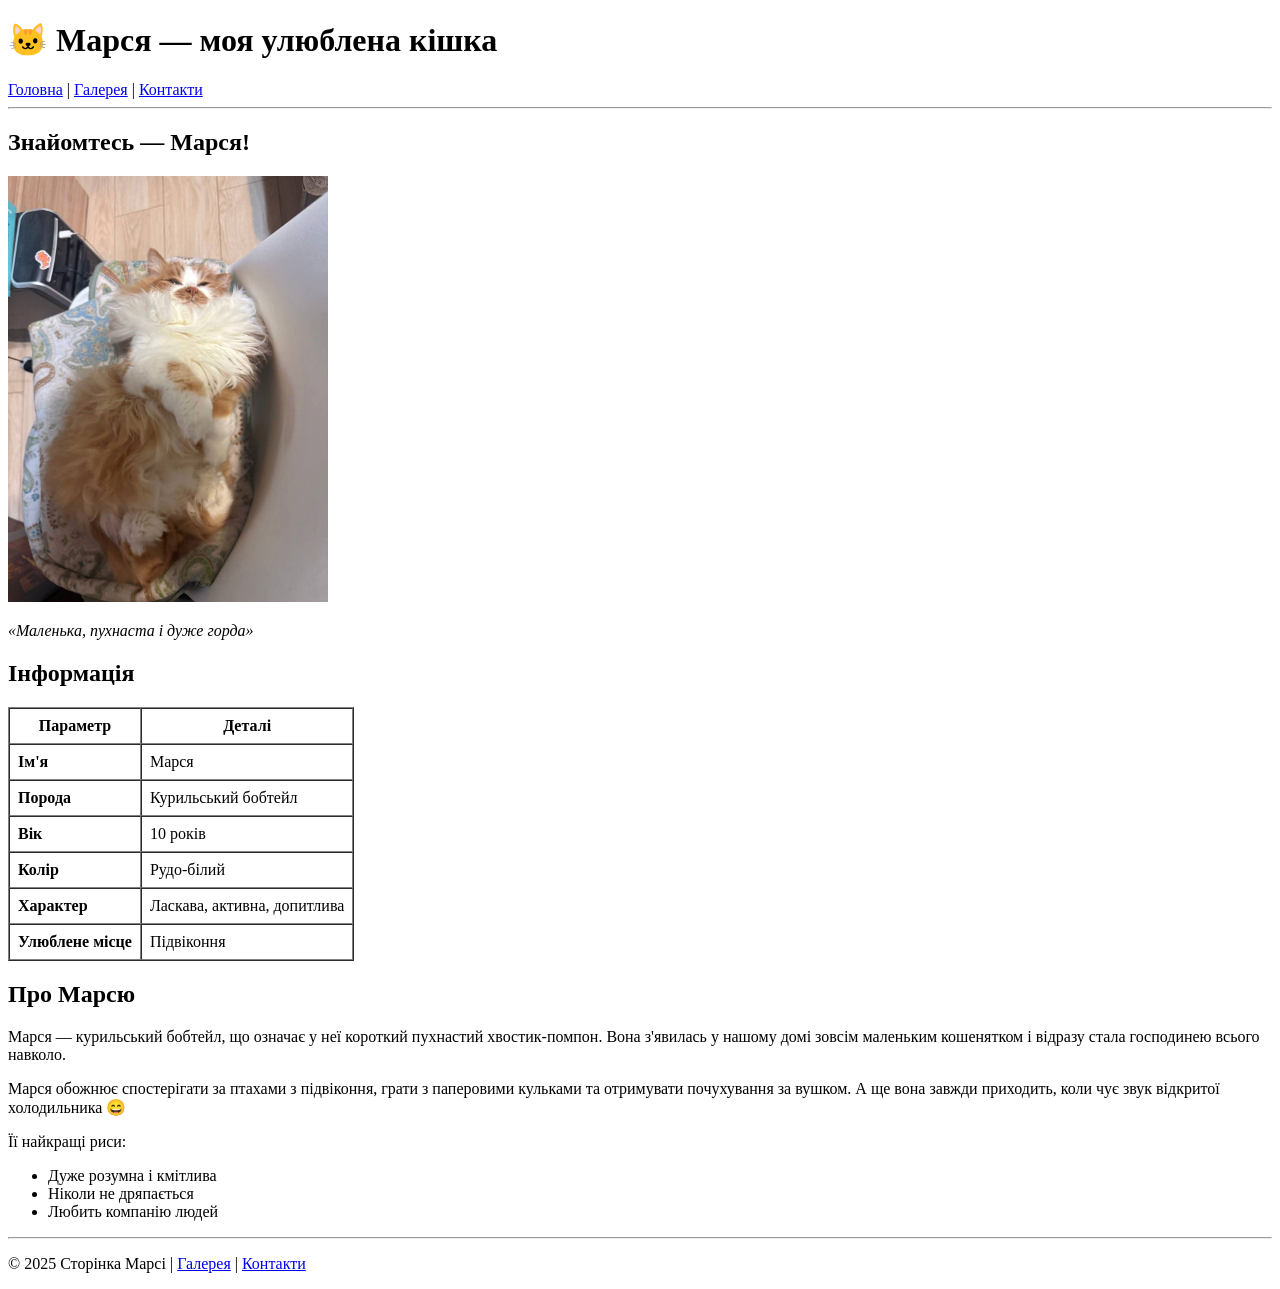
==== index.html @ 291ef11d "Add personal page about cat Marsya" ====
<!DOCTYPE html>
<html lang="uk">
<head>
  <meta charset="UTF-8">
  <meta name="viewport" content="width=device-width, initial-scale=1.0">
  <title>Марся — курильський бобтейл</title>
</head>
<body>

  <header>
    <h1>🐱 Марся — моя улюблена кішка</h1>
    <nav>
      <a href="index.html">Головна</a> |
      <a href="pages/gallery.html">Галерея</a> |
      <a href="pages/contact.html">Контакти</a>
    </nav>
    <hr>
  </header>

  <main>

    <section>
      <h2>Знайомтесь — Марся!</h2>
      <img src="photo/marsya-main.jpg" alt="Марся — курильський бобтейл" width="320">
      <p><em>«Маленька, пухнаста і дуже горда»</em></p>
    </section>

    <section>
      <h2>Інформація</h2>
      <table border="1" cellpadding="8" cellspacing="0">
        <tr>
          <th>Параметр</th>
          <th>Деталі</th>
        </tr>
        <tr>
          <td><b>Ім'я</b></td>
          <td>Марся</td>
        </tr>
        <tr>
          <td><b>Порода</b></td>
          <td>Курильський бобтейл</td>
        </tr>
        <tr>
          <td><b>Вік</b></td>
          <td>10 років</td>
        </tr>
        <tr>
          <td><b>Колір</b></td>
          <td>Рудо-білий</td>
        </tr>
        <tr>
          <td><b>Характер</b></td>
          <td>Ласкава, активна, допитлива</td>
        </tr>
        <tr>
          <td><b>Улюблене місце</b></td>
          <td>Підвіконня</td>
        </tr>
      </table>
    </section>

    <section>
      <h2>Про Марсю</h2>
      <p>
        Марся — курильський бобтейл, що означає у неї короткий пухнастий хвостик-помпон.
        Вона з'явилась у нашому домі зовсім маленьким кошенятком і відразу стала
        господинею всього навколо.
      </p>
      <p>
        Марся обожнює спостерігати за птахами з підвіконня, грати з паперовими кульками
        та отримувати почухування за вушком. А ще вона завжди приходить, коли чує
        звук відкритої холодильника 😄
      </p>
      <p>Її найкращі риси:</p>
      <ul>
        <li>Дуже розумна і кмітлива</li>
        <li>Ніколи не дряпається</li>
        <li>Любить компанію людей</li>
      </ul>
    </section>

  </main>

  <hr>
  <footer>
    <p>
      &copy; 2025 Сторінка Марсі |
      <a href="pages/gallery.html">Галерея</a> |
      <a href="pages/contact.html">Контакти</a>
    </p>
  </footer>

</body>
</html>
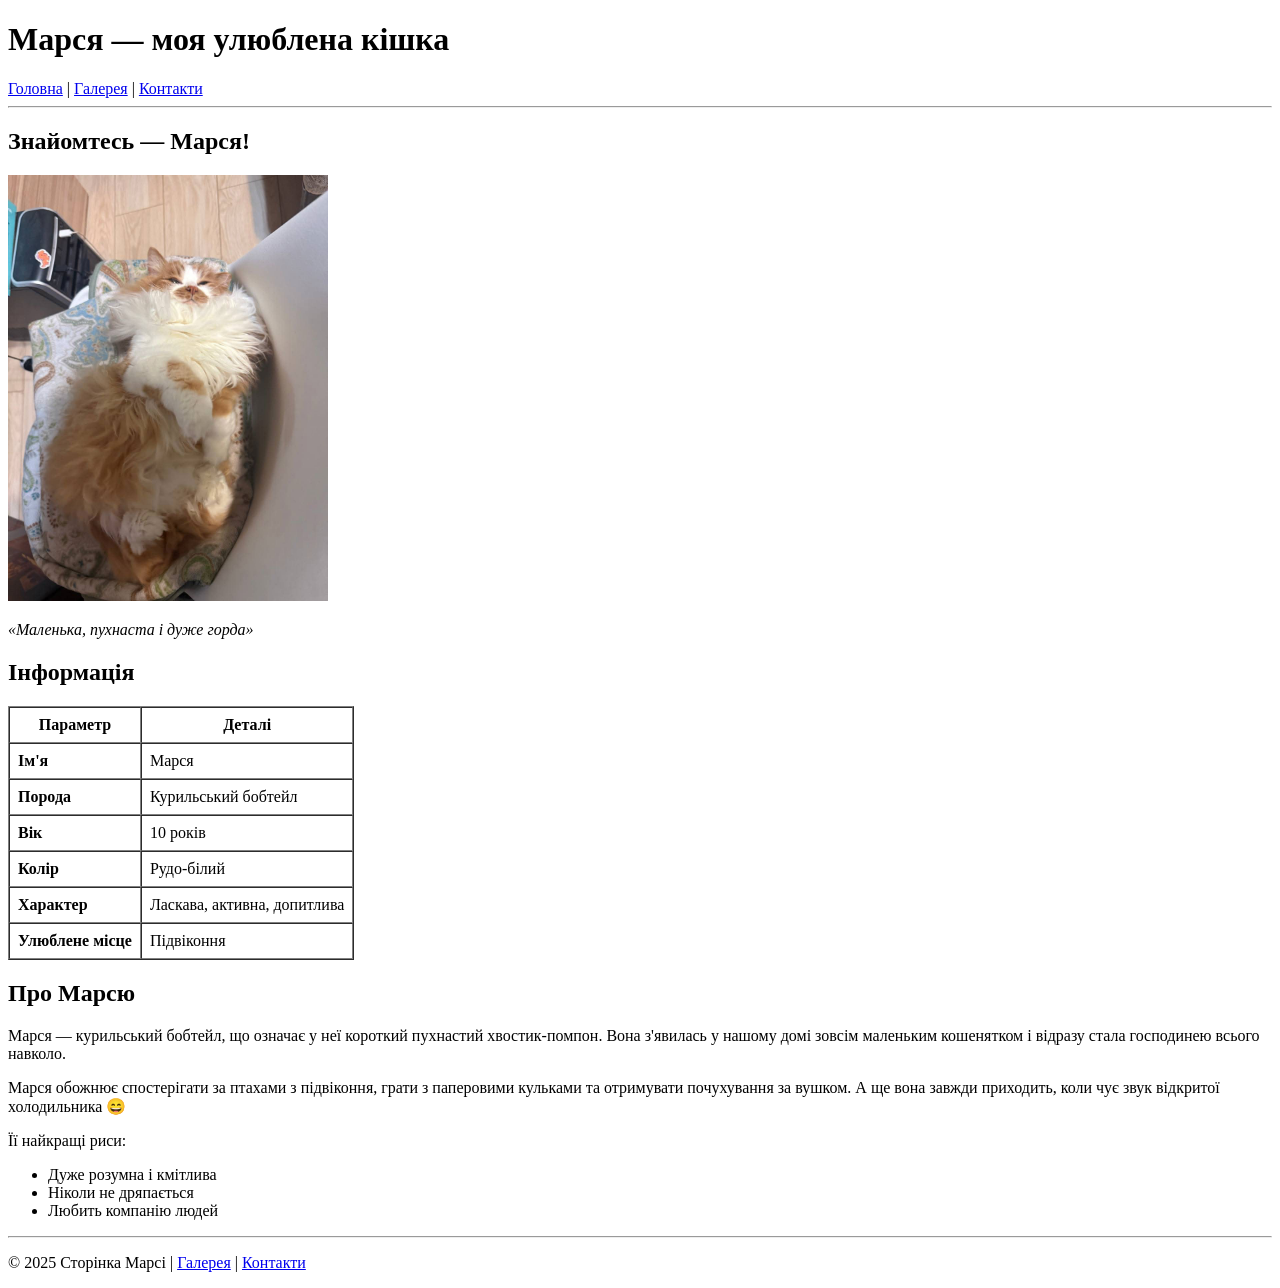
==== commit bf73b16f: "Remove emoji from header title" ====
--- a/index.html
+++ b/index.html
@@ -8,7 +8,7 @@
 <body>
 
   <header>
-    <h1>🐱 Марся — моя улюблена кішка</h1>
+    <h1> Марся — моя улюблена кішка</h1>
     <nav>
       <a href="index.html">Головна</a> |
       <a href="pages/gallery.html">Галерея</a> |
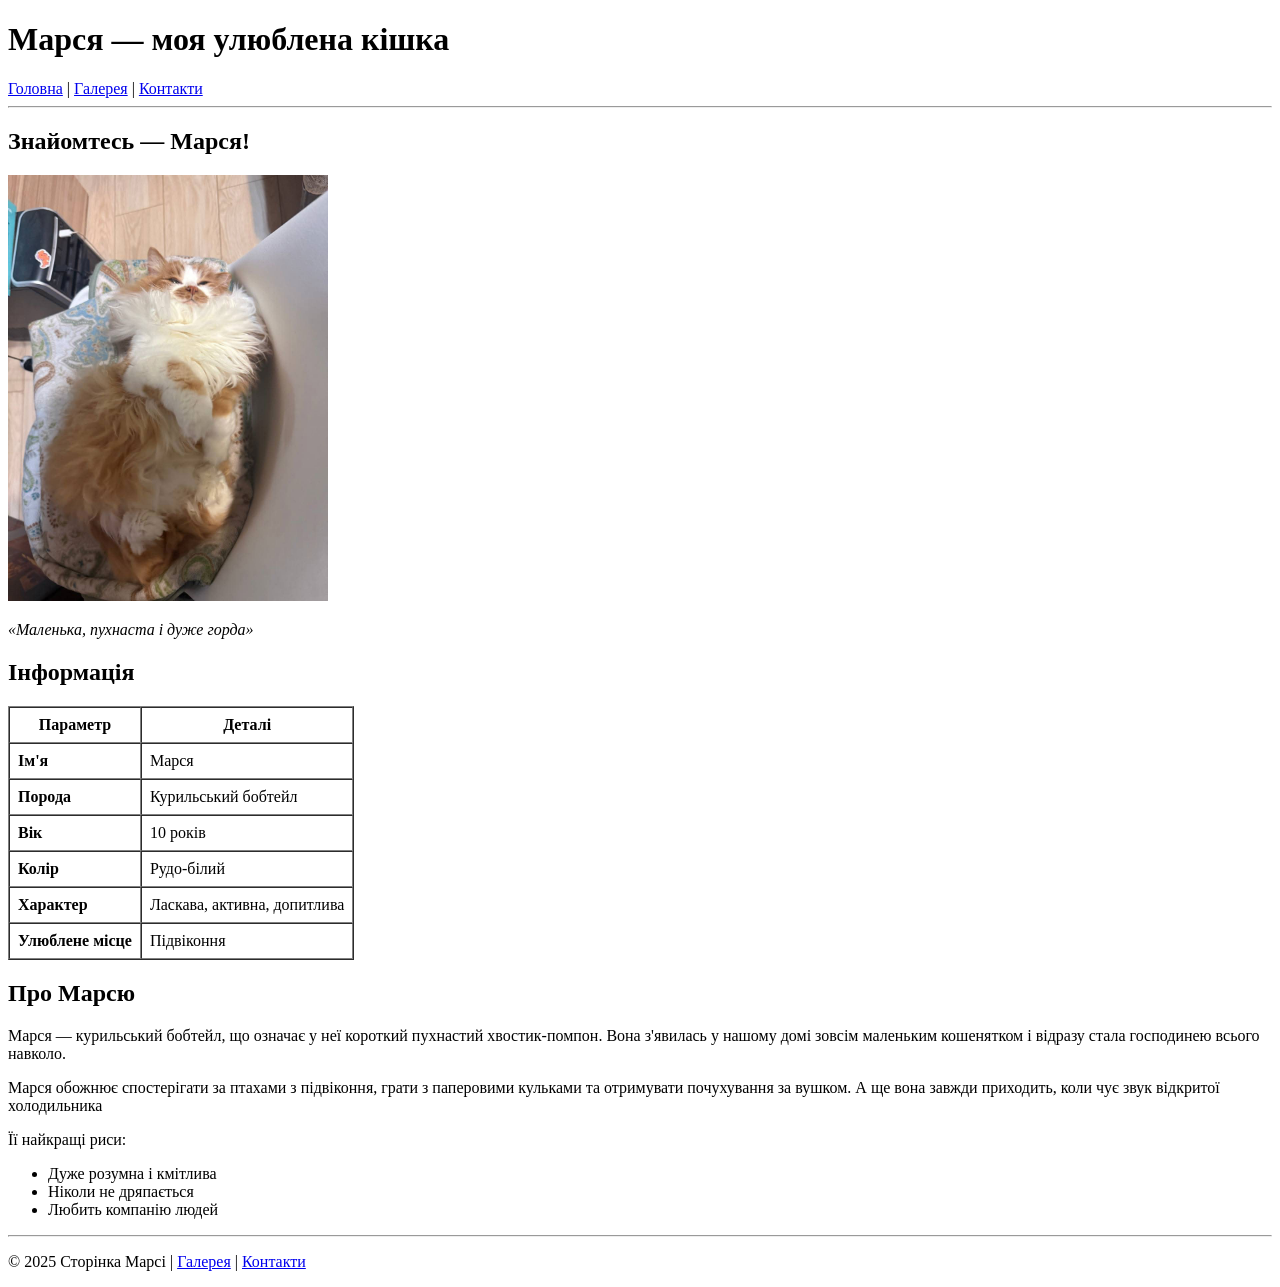
==== commit c375ee66: "Fix typo in index.html" ====
--- a/index.html
+++ b/index.html
@@ -69,7 +69,7 @@
       <p>
         Марся обожнює спостерігати за птахами з підвіконня, грати з паперовими кульками
         та отримувати почухування за вушком. А ще вона завжди приходить, коли чує
-        звук відкритої холодильника 😄
+        звук відкритої холодильника 
       </p>
       <p>Її найкращі риси:</p>
       <ul>
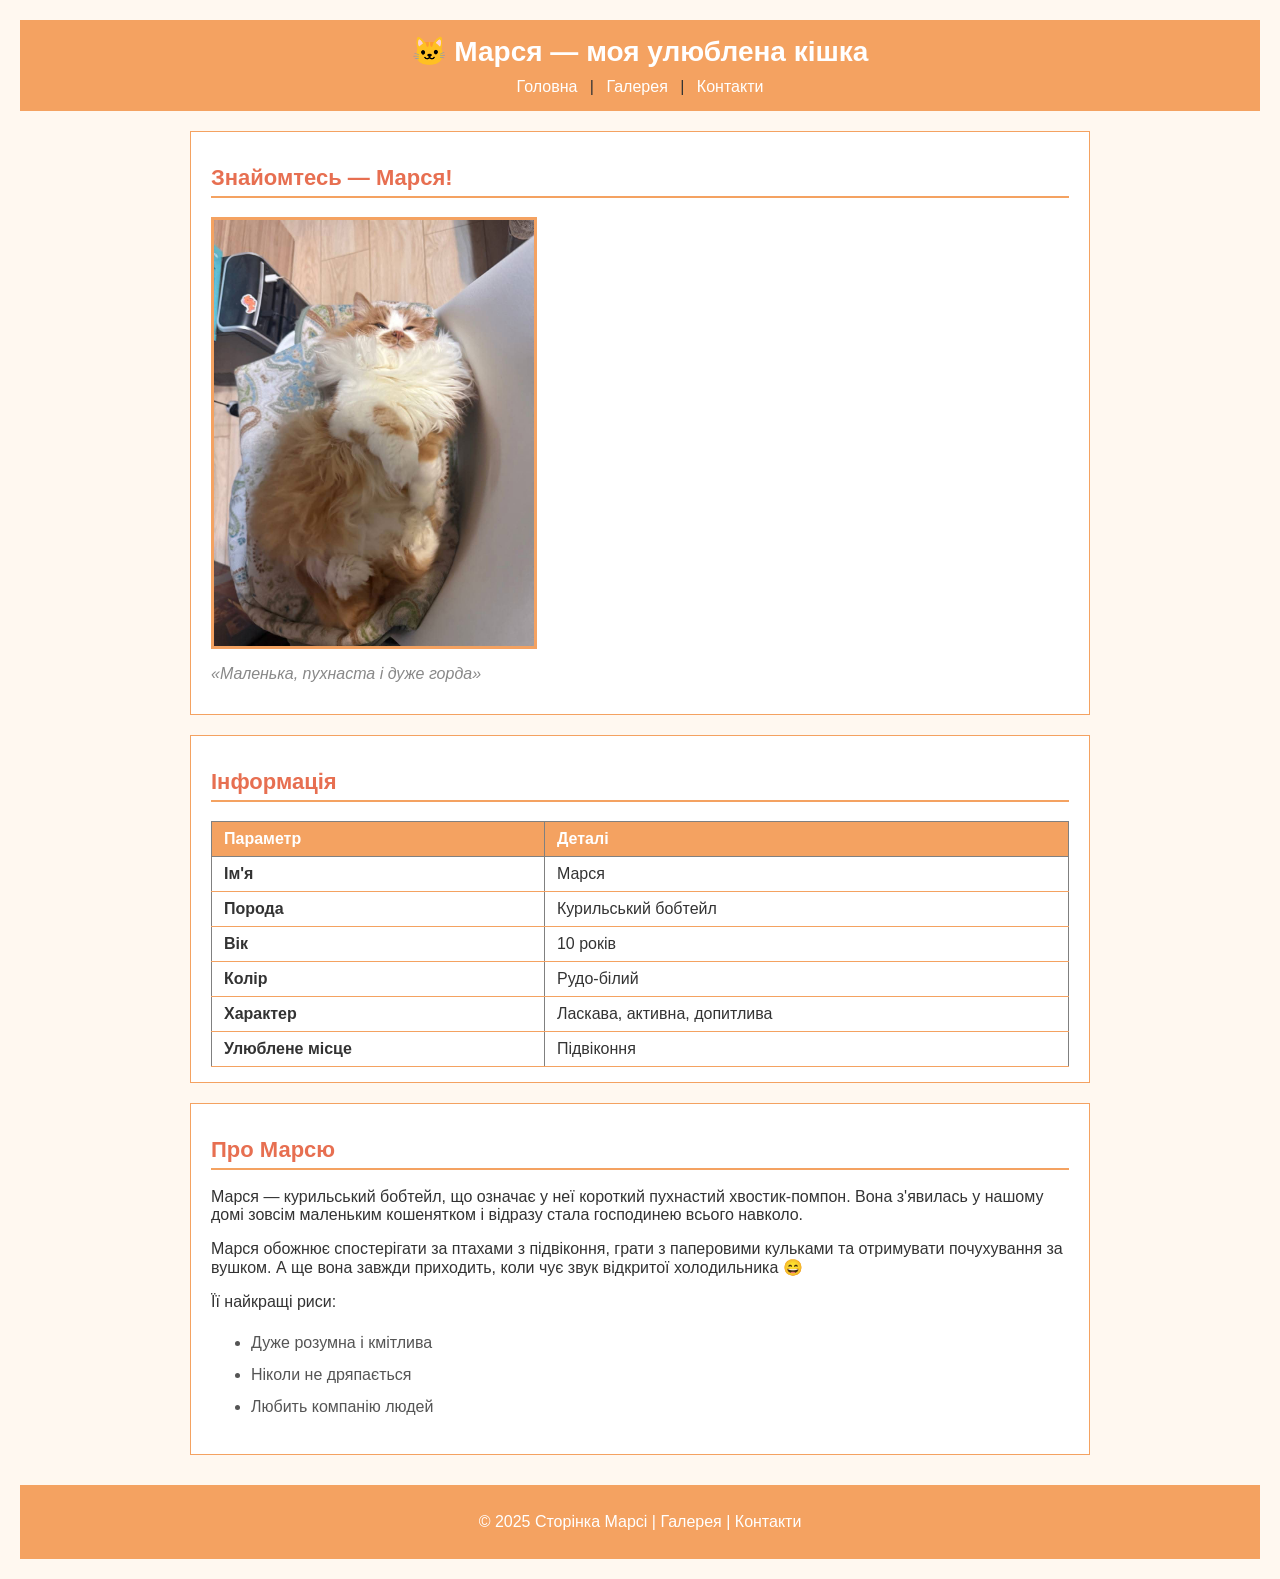
==== commit 5f214406: "Add CSS styles for Marsya site" ====
--- a/index.html
+++ b/index.html
@@ -4,30 +4,30 @@
   <meta charset="UTF-8">
   <meta name="viewport" content="width=device-width, initial-scale=1.0">
   <title>Марся — курильський бобтейл</title>
+  <link rel="stylesheet" href="style.css">
 </head>
 <body>
 
-  <header>
-    <h1> Марся — моя улюблена кішка</h1>
-    <nav>
+  <header id="header">
+    <h1>🐱 Марся — моя улюблена кішка</h1>
+    <nav class="nav">
       <a href="index.html">Головна</a> |
       <a href="pages/gallery.html">Галерея</a> |
       <a href="pages/contact.html">Контакти</a>
     </nav>
-    <hr>
   </header>
 
-  <main>
+  <main id="main">
 
-    <section>
+    <section class="section">
       <h2>Знайомтесь — Марся!</h2>
-      <img src="photo/marsya-main.jpg" alt="Марся — курильський бобтейл" width="320">
-      <p><em>«Маленька, пухнаста і дуже горда»</em></p>
+      <img id="main-photo" src="photo/marsya-main.jpg" alt="Марся — курильський бобтейл" width="320">
+      <p class="photo-caption"><em>«Маленька, пухнаста і дуже горда»</em></p>
     </section>
 
-    <section>
+    <section class="section">
       <h2>Інформація</h2>
-      <table border="1" cellpadding="8" cellspacing="0">
+      <table class="info-table" border="1" cellpadding="8" cellspacing="0">
         <tr>
           <th>Параметр</th>
           <th>Деталі</th>
@@ -59,7 +59,7 @@
       </table>
     </section>
 
-    <section>
+    <section class="section">
       <h2>Про Марсю</h2>
       <p>
         Марся — курильський бобтейл, що означає у неї короткий пухнастий хвостик-помпон.
@@ -69,10 +69,10 @@
       <p>
         Марся обожнює спостерігати за птахами з підвіконня, грати з паперовими кульками
         та отримувати почухування за вушком. А ще вона завжди приходить, коли чує
-        звук відкритої холодильника 
+        звук відкритої холодильника 😄
       </p>
       <p>Її найкращі риси:</p>
-      <ul>
+      <ul class="features-list">
         <li>Дуже розумна і кмітлива</li>
         <li>Ніколи не дряпається</li>
         <li>Любить компанію людей</li>
@@ -81,8 +81,7 @@
 
   </main>
 
-  <hr>
-  <footer>
+  <footer id="footer">
     <p>
       &copy; 2025 Сторінка Марсі |
       <a href="pages/gallery.html">Галерея</a> |
--- a/style.css
+++ b/style.css
@@ -0,0 +1,158 @@
+/* ===== ЗАГАЛЬНІ СТИЛІ ===== */
+body {
+  font-family: Arial, sans-serif;
+  font-size: 16px;
+  color: #333333;
+  background-color: #fff8f0;
+  margin: 0;
+  padding: 20px;
+}
+
+/* ===== ШАПКА ===== */
+#header {
+  background-color: #f4a261;
+  padding: 15px 20px;
+  text-align: center;
+}
+
+#header h1 {
+  color: #ffffff;
+  font-size: 28px;
+  margin: 0 0 10px 0;
+}
+
+/* ===== НАВІГАЦІЯ ===== */
+.nav a {
+  color: #ffffff;
+  font-size: 16px;
+  text-decoration: none;
+  margin: 0 8px;
+}
+
+.nav a:hover {
+  text-decoration: underline;
+}
+
+/* ===== ОСНОВНИЙ КОНТЕНТ ===== */
+#main {
+  max-width: 900px;
+  margin: 20px auto;
+}
+
+/* ===== СЕКЦІЇ ===== */
+.section {
+  background-color: #ffffff;
+  border: 1px solid #f4a261;
+  padding: 15px 20px;
+  margin-bottom: 20px;
+}
+
+.section h2 {
+  color: #e76f51;
+  font-size: 22px;
+  border-bottom: 2px solid #f4a261;
+  padding-bottom: 5px;
+}
+
+/* ===== ГОЛОВНЕ ФОТО ===== */
+#main-photo {
+  display: block;
+  border: 3px solid #f4a261;
+  margin: 10px 0;
+}
+
+.photo-caption {
+  color: #888888;
+  font-style: italic;
+}
+
+/* ===== ТАБЛИЦЯ ===== */
+.info-table {
+  border-collapse: collapse;
+  width: 100%;
+}
+
+.info-table th {
+  background-color: #f4a261;
+  color: #ffffff;
+  padding: 8px 12px;
+  text-align: left;
+}
+
+.info-table td {
+  padding: 8px 12px;
+  border-bottom: 1px solid #f4a261;
+}
+
+.info-table tr:hover {
+  background-color: #fff0e0;
+}
+
+/* ===== СПИСОК ===== */
+.features-list {
+  line-height: 2;
+  color: #555555;
+}
+
+/* ===== ФУТЕР ===== */
+#footer {
+  text-align: center;
+  padding: 12px;
+  background-color: #f4a261;
+  color: #ffffff;
+  margin-top: 30px;
+}
+
+#footer a {
+  color: #ffffff;
+  text-decoration: none;
+}
+
+#footer a:hover {
+  text-decoration: underline;
+}
+
+/* ===== ГАЛЕРЕЯ ===== */
+.gallery-grid {
+  display: block;
+}
+
+.gallery-photo {
+  border: 3px solid #f4a261;
+  margin: 10px;
+}
+
+/* ===== КОНТАКТИ ===== */
+.contact-form p {
+  margin-bottom: 12px;
+}
+
+.contact-form input[type="text"],
+.contact-form input[type="email"],
+.contact-form textarea {
+  border: 1px solid #f4a261;
+  padding: 6px;
+  font-size: 15px;
+  width: 300px;
+}
+
+.contact-form input[type="submit"] {
+  background-color: #f4a261;
+  color: #ffffff;
+  border: none;
+  padding: 8px 18px;
+  font-size: 15px;
+  cursor: pointer;
+}
+
+.contact-form input[type="submit"]:hover {
+  background-color: #e76f51;
+}
+
+.contact-form input[type="reset"] {
+  background-color: #cccccc;
+  border: none;
+  padding: 8px 18px;
+  font-size: 15px;
+  cursor: pointer;
+}
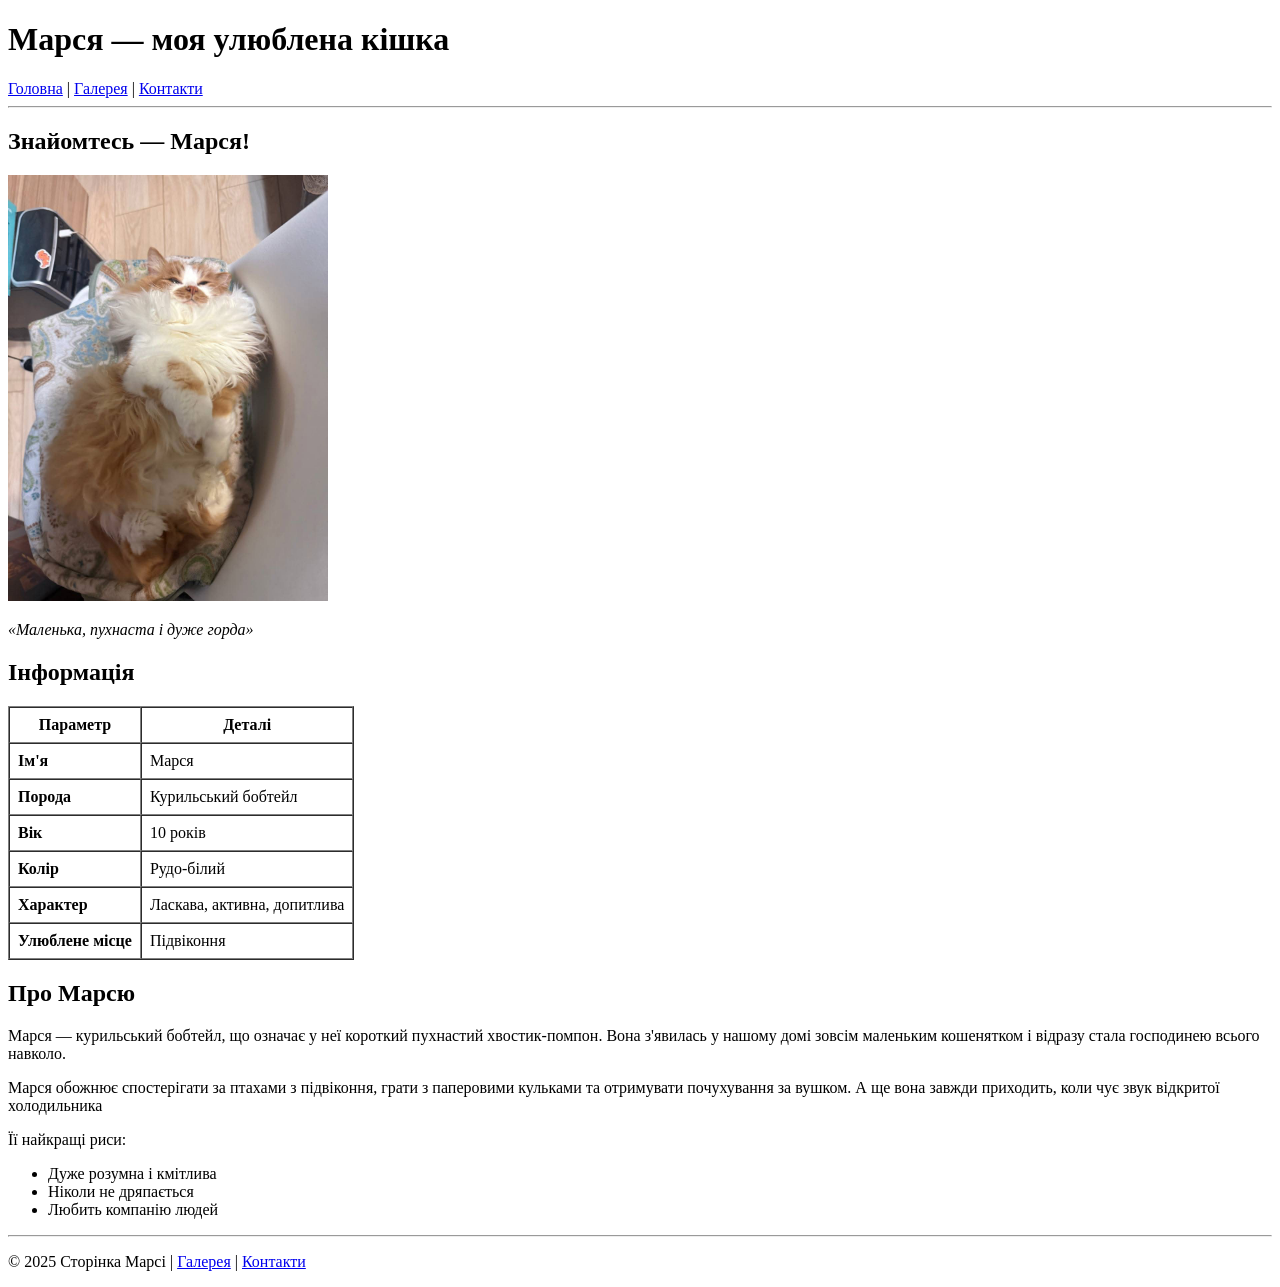
==== commit 9963c596: "Merge c375ee66c0bf603206f3e90c37f000d8379f3f38 into 4c224369b39d2a9558d1911804072480693c7565" ====
--- a/index.html
+++ b/index.html
@@ -4,30 +4,30 @@
   <meta charset="UTF-8">
   <meta name="viewport" content="width=device-width, initial-scale=1.0">
   <title>Марся — курильський бобтейл</title>
-  <link rel="stylesheet" href="style.css">
 </head>
 <body>
 
-  <header id="header">
-    <h1>🐱 Марся — моя улюблена кішка</h1>
-    <nav class="nav">
+  <header>
+    <h1> Марся — моя улюблена кішка</h1>
+    <nav>
       <a href="index.html">Головна</a> |
       <a href="pages/gallery.html">Галерея</a> |
       <a href="pages/contact.html">Контакти</a>
     </nav>
+    <hr>
   </header>
 
-  <main id="main">
+  <main>
 
-    <section class="section">
+    <section>
       <h2>Знайомтесь — Марся!</h2>
-      <img id="main-photo" src="photo/marsya-main.jpg" alt="Марся — курильський бобтейл" width="320">
-      <p class="photo-caption"><em>«Маленька, пухнаста і дуже горда»</em></p>
+      <img src="photo/marsya-main.jpg" alt="Марся — курильський бобтейл" width="320">
+      <p><em>«Маленька, пухнаста і дуже горда»</em></p>
     </section>
 
-    <section class="section">
+    <section>
       <h2>Інформація</h2>
-      <table class="info-table" border="1" cellpadding="8" cellspacing="0">
+      <table border="1" cellpadding="8" cellspacing="0">
         <tr>
           <th>Параметр</th>
           <th>Деталі</th>
@@ -59,7 +59,7 @@
       </table>
     </section>
 
-    <section class="section">
+    <section>
       <h2>Про Марсю</h2>
       <p>
         Марся — курильський бобтейл, що означає у неї короткий пухнастий хвостик-помпон.
@@ -69,10 +69,10 @@
       <p>
         Марся обожнює спостерігати за птахами з підвіконня, грати з паперовими кульками
         та отримувати почухування за вушком. А ще вона завжди приходить, коли чує
-        звук відкритої холодильника 😄
+        звук відкритої холодильника 
       </p>
       <p>Її найкращі риси:</p>
-      <ul class="features-list">
+      <ul>
         <li>Дуже розумна і кмітлива</li>
         <li>Ніколи не дряпається</li>
         <li>Любить компанію людей</li>
@@ -81,7 +81,8 @@
 
   </main>
 
-  <footer id="footer">
+  <hr>
+  <footer>
     <p>
       &copy; 2025 Сторінка Марсі |
       <a href="pages/gallery.html">Галерея</a> |
